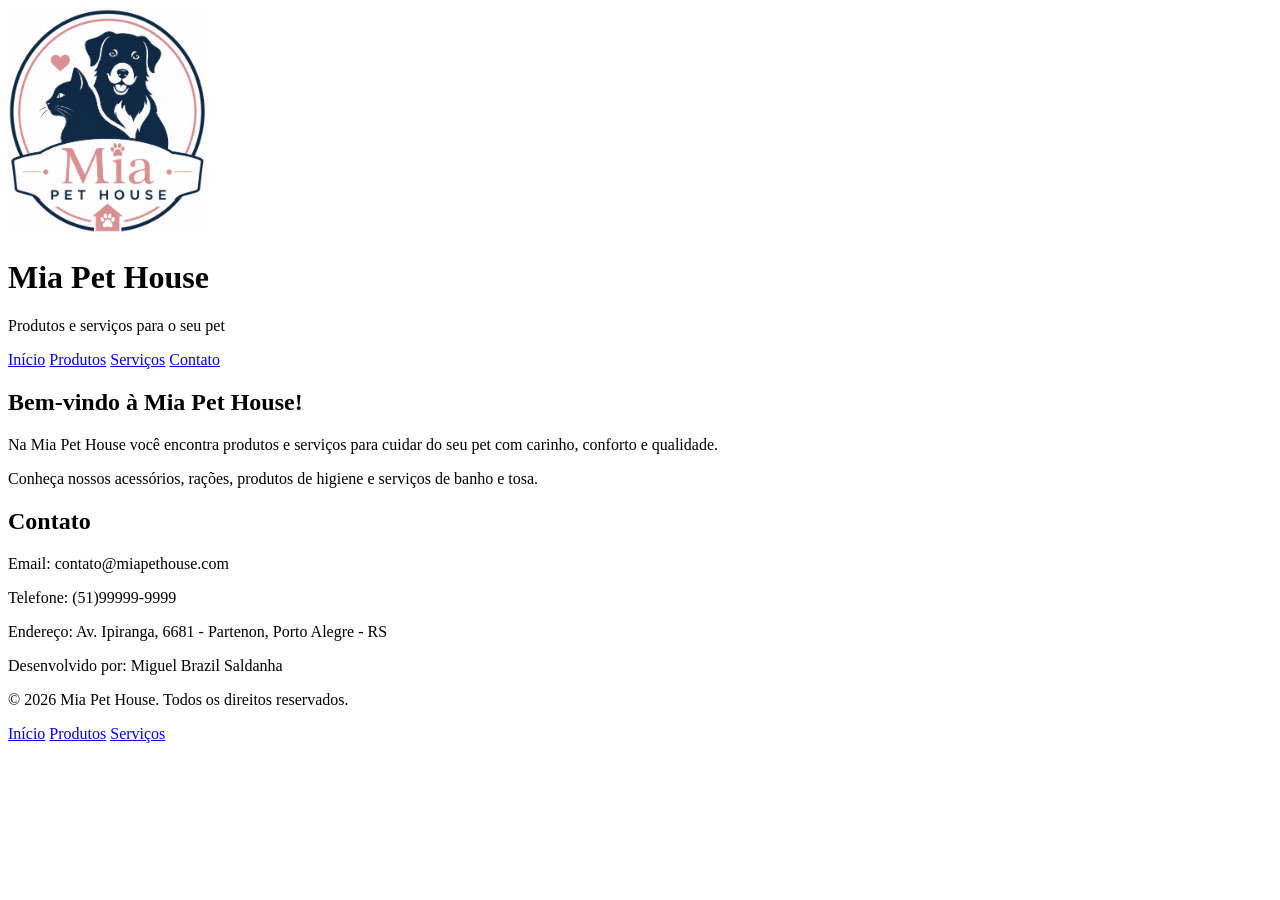
==== index.html @ 91f88000 "Add files via upload" ====
<!DOCTYPE html>
<html lang="pt-BR">
<head>
    <meta charset="UTF-8">
    <meta name="viewport" content="width=device-width, initial-scale=1.0">
    <title>Mia Pet House</title>
</head>
<body>
    
    <header id="index">
        <img src="imagens/logo.png" alt="Logo Mia Pet House" width="200">
        <h1>Mia Pet House</h1>
        <p>Produtos e serviços para o seu pet</p>

        <nav>
            <a href="#index">Início</a>
            <a href="produtos.html">Produtos</a>
            <a href="servicos.html">Serviços</a>
            <a href="#contato">Contato</a>
        </nav>
    </header>

    <main>
        <section>
            <h2>Bem-vindo à Mia Pet House!</h2>
            <p>
                Na Mia Pet House você encontra produtos e serviços para cuidar do seu pet com carinho, conforto e qualidade.
            </p>
            <p>
                Conheça nossos acessórios, rações, produtos de higiene e serviços de banho e tosa.
            </p>
        </section>
    </main>

    <footer id="contato">
        <h2>Contato</h2>
        <p>Email: contato@miapethouse.com</p>
        <p>Telefone: (51)99999-9999</p>
        <p>Endereço: Av. Ipiranga, 6681 - Partenon, Porto Alegre - RS</p>

        <p>Desenvolvido por: Miguel Brazil Saldanha</p>
        <p>&copy; 2026 Mia Pet House. Todos os direitos reservados.</p>

        <nav>
            <a href="#index">Início</a>
            <a href="produtos.html">Produtos</a>
            <a href="servicos.html">Serviços</a>
        </nav>

    </footer>

</body>
</html>
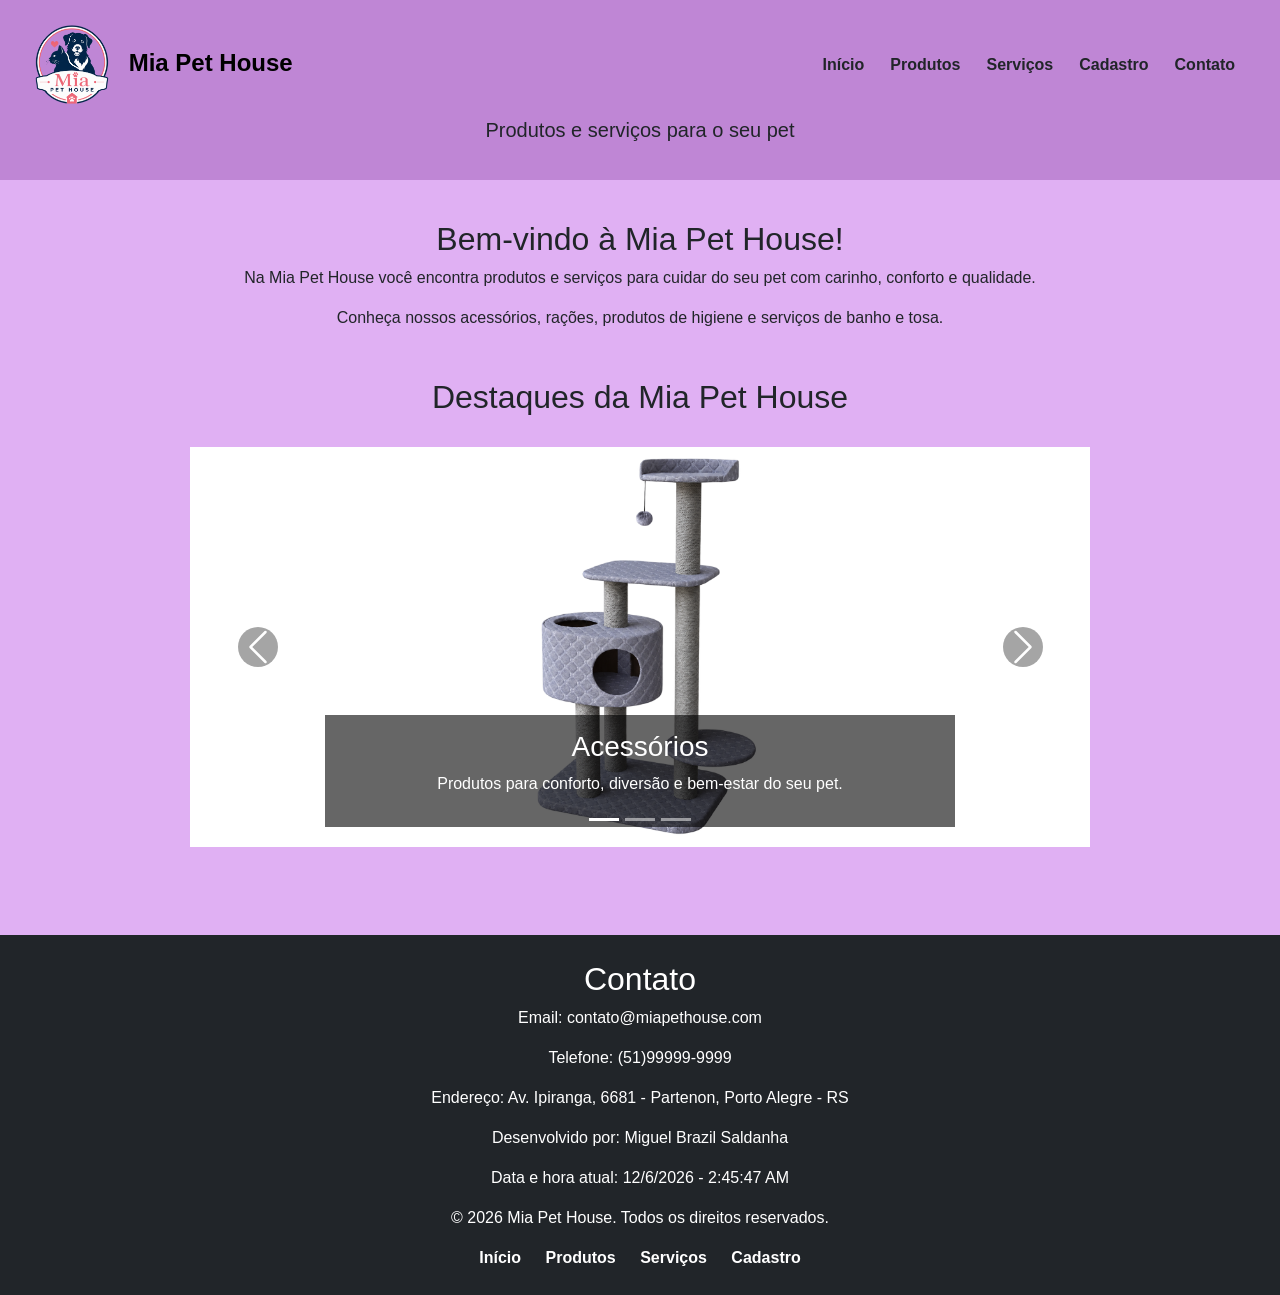
==== commit b95cb547: "Finalização fase 2 do projeto" ====
--- a/index.html
+++ b/index.html
@@ -3,24 +3,69 @@
 <head>
     <meta charset="UTF-8">
     <meta name="viewport" content="width=device-width, initial-scale=1.0">
+    <!--Bootstrap-->
+    <link href="https://cdn.jsdelivr.net/npm/bootstrap@5.3.0-alpha2/dist/css/bootstrap.min.css" rel="stylesheet">
+    <!--CSS-->
+    <link rel="stylesheet" href="css/style.css">
     <title>Mia Pet House</title>
 </head>
 <body>
-    
+
     <header id="index">
-        <img src="imagens/logo.png" alt="Logo Mia Pet House" width="200">
-        <h1>Mia Pet House</h1>
-        <p>Produtos e serviços para o seu pet</p>
+        <nav class="navbar navbar-expand-lg">
+            <div class="container-fluid">
 
-        <nav>
-            <a href="#index">Início</a>
-            <a href="produtos.html">Produtos</a>
-            <a href="servicos.html">Serviços</a>
-            <a href="#contato">Contato</a>
+                <a class="navbar-brand" href="#index">
+                    <img src="imagens/logo.png" alt="Logo da Mia Pet House"> 
+                    Mia Pet House
+                </a>
+
+                <button class="navbar-toggler" type="button"
+                    data-bs-toggle="collapse"
+                    data-bs-target="#menuPrincipal"
+                    aria-controls="menuPrincipal"
+                    aria-expanded="false"
+                    aria-label="Abrir menu de navegação">
+
+                    <span class="navbar-toggler-icon"></span>
+                </button>
+
+                <div class="collapse navbar-collapse" id="menuPrincipal">
+
+                    <ul class="navbar-nav ms-auto">
+
+                        <li class="nav-item">
+                            <a class="nav-link" href="#index">Início</a>
+                        </li>
+
+                        <li class="nav-item">
+                            <a class="nav-link" href="html/produtos.html">Produtos</a>
+                        </li>
+
+                        <li class="nav-item">
+                            <a class="nav-link" href="html/servicos.html">Serviços</a>
+                        </li>
+
+                        <li class="nav-item">
+                            <a class="nav-link" href="html/cadastro.html">Cadastro</a>
+                        </li>
+
+                        <li class="nav-item">
+                            <a class="nav-link" href="#contato">Contato</a>
+                        </li>
+
+                    </ul>
+
+                </div>
+
+            </div>
         </nav>
+
+        <p class="slogan">Produtos e serviços para o seu pet</p>
     </header>
 
     <main>
+        <!-- Seção de boas-vindas -->
         <section>
             <h2>Bem-vindo à Mia Pet House!</h2>
             <p>
@@ -29,6 +74,89 @@
             <p>
                 Conheça nossos acessórios, rações, produtos de higiene e serviços de banho e tosa.
             </p>
+        </section>
+        <!-- Carrossel de destaques -->
+        <section class="container my-5">
+            <h2>Destaques da Mia Pet House</h2>
+
+            <div id="carouselDestaques" class="carousel slide" data-bs-ride="carousel">
+
+                <!-- Indicadores -->
+                <div class="carousel-indicators">
+                    <button type="button" data-bs-target="#carouselDestaques"
+                        data-bs-slide-to="0" class="active"
+                        aria-current="true" aria-label="Slide 1"></button>
+
+                    <button type="button" data-bs-target="#carouselDestaques"
+                        data-bs-slide-to="1"
+                        aria-label="Slide 2"></button>
+
+                    <button type="button" data-bs-target="#carouselDestaques"
+                        data-bs-slide-to="2"
+                        aria-label="Slide 3"></button>
+                </div>
+
+                <!-- Imagens -->
+                <div class="carousel-inner">
+
+                    <div class="carousel-item active">
+                        <img src="imagens/torre-gato.png"
+                            class="d-block w-100 imagem-carrossel"
+                            alt="Torre para gatos com plataformas para descanso e recreação">
+
+                        <div class="carousel-caption d-none d-md-block">
+                            <h3>Acessórios</h3>
+                            <p>Produtos para conforto, diversão e bem-estar do seu pet.</p>
+                        </div>
+                    </div>
+
+                    <div class="carousel-item">
+                        <img src="imagens/racao-cachorro.png"
+                            class="d-block w-100 imagem-carrossel"
+                            alt="Pacote de ração seca para cães adultos">
+
+                        <div class="carousel-caption d-none d-md-block">
+                            <h3>Rações</h3>
+                            <p>Alimentação para cães e gatos.</p>
+                        </div>
+                    </div>
+
+                    <div class="carousel-item">
+                        <img src="imagens/tapete-higienico.png"
+                            class="d-block w-100 imagem-carrossel"
+                            alt="Pacote de tapetes higiênicos absorventes para animais">
+
+                        <div class="carousel-caption d-none d-md-block">
+                            <h3>Higiene e limpeza</h3>
+                            <p>Produtos para manter o ambiente do seu pet limpo e confortável.</p>
+                        </div>
+                    </div>
+
+                </div>
+
+                <!-- Botão anterior -->
+                <button class="carousel-control-prev" type="button"
+                    data-bs-target="#carouselDestaques"
+                    data-bs-slide="prev">
+
+                    <span class="carousel-control-prev-icon"
+                        aria-hidden="true"></span>
+
+                    <span class="visually-hidden">Anterior</span>
+                </button>
+
+                <!-- Botão próximo -->
+                <button class="carousel-control-next" type="button"
+                    data-bs-target="#carouselDestaques"
+                    data-bs-slide="next">
+
+                    <span class="carousel-control-next-icon"
+                        aria-hidden="true"></span>
+
+                    <span class="visually-hidden">Próximo</span>
+                </button>
+
+            </div>
         </section>
     </main>
 
@@ -39,15 +167,22 @@
         <p>Endereço: Av. Ipiranga, 6681 - Partenon, Porto Alegre - RS</p>
 
         <p>Desenvolvido por: Miguel Brazil Saldanha</p>
+        <p>Data e hora atual: <span id="horaAtual"></span></p>
         <p>&copy; 2026 Mia Pet House. Todos os direitos reservados.</p>
 
         <nav>
             <a href="#index">Início</a>
-            <a href="produtos.html">Produtos</a>
-            <a href="servicos.html">Serviços</a>
+            <a href="html/produtos.html">Produtos</a>
+            <a href="html/servicos.html">Serviços</a>
+            <a href="html/cadastro.html">Cadastro</a>
         </nav>
 
     </footer>
 
+    <!--Bootstrap JavaScript-->
+    <script src="https://cdn.jsdelivr.net/npm/bootstrap@5.3.0-alpha2/dist/js/bootstrap.bundle.min.js"></script>
+
+    <!--JavaScript-->
+    <script src="js/script.js"></script>
 </body>
 </html>
--- a/css/style.css
+++ b/css/style.css
@@ -0,0 +1,182 @@
+/*Configurações gerais*/
+body{
+    font-family:Arial, Helvetica, sans-serif;
+    background-color:rgb(224, 176, 243);
+    color:#212529;
+}
+/*Cabeçalho*/
+header{
+    background-color:rgb(191, 134, 213);
+    text-align:center;
+    padding:20px;
+}
+/*Titulo do site*/
+header h1{
+    margin-top:10px;
+}
+/*Barra de navegação*/
+.navbar {
+    padding: 0;
+}
+
+/*Nome e logo da empresa*/
+.navbar-brand {
+    font-weight: bold;
+    font-size: 24px;
+}
+
+.navbar-brand img {
+    width: 80px;
+    height: auto;
+    margin-right: 10px;
+}
+
+/*Links do menu*/
+.navbar .nav-link {
+    color: #212529;
+    font-weight: bold;
+    margin: 0 5px;
+}
+
+.navbar .nav-link:hover {
+    color: #7e1c73;
+}
+
+/*Slogan*/
+.slogan {
+    margin: 5px 0 0;
+    padding-bottom: 15px;
+    font-size: 20px;
+    font-weight: 500;
+}
+/*Conteúdo principal*/
+main{
+    padding: 40px 20px;
+    text-align:center;
+}
+/*Carrossel*/
+#carouselDestaques {
+    max-width: 900px;
+    margin: 30px auto;
+}
+
+.imagem-carrossel {
+    height: 400px;
+    object-fit: contain;
+    background-color: white;
+}
+
+.carousel-caption {
+    background-color: rgba(0, 0, 0, 0.6);
+    padding: 15px;
+}
+.carousel-control-prev-icon,
+.carousel-control-next-icon {
+    background-color: rgba(0, 0, 0, 0.7);
+    border-radius: 50%;
+    padding: 20px;
+}
+/*Rodapé*/
+footer{
+    background-color:#212529;
+    color:white;
+    text-align:center;
+    padding:25px;
+}
+footer a{
+    color:white;
+    text-decoration:none;
+    margin:0 10px;
+    font-weight:bold;
+}
+footer a:hover{
+    text-decoration:underline;
+}
+/*Produtos*/
+.card {
+    border: none;
+    border-radius: 15px;
+}
+
+.produto-img {
+    height: 300px;
+    object-fit: contain;
+    padding: 20px;
+}
+
+.card-body {
+    text-align: center;
+}
+
+.card-title {
+    font-weight: bold;
+}
+
+.preco {
+    font-size: 22px;
+    font-weight: bold;
+    color: #7e1c73;
+}
+
+.card:hover {
+    transform: translateY(-5px);
+    transition: 0.3s;
+}
+/*Serviços*/
+.servico-card {
+    padding: 20px;
+}
+
+.servico-card:hover {
+    transform: translateY(-5px);
+    transition: 0.3s;
+}
+
+/*Botão de agendamento*/
+.btn-agendar {
+    background-color: #7e1c73;
+    color: white;
+    font-weight: bold;
+    padding: 10px 20px;
+}
+
+.btn-agendar:hover {
+    background-color: #5a1250;
+    color: white;
+}
+/*Formulário*/
+.form-section {
+    background-color: white;
+    padding: 30px;
+    margin-bottom: 30px;
+    border-radius: 15px;
+    box-shadow: 0 4px 10px rgba(0, 0, 0, 0.1);
+}
+
+.form-section legend {
+    font-size: 24px;
+    font-weight: bold;
+    color: #7e1c73;
+    margin-bottom: 20px;
+}
+/* Opção de cuidados especiais do pet */
+.cuidados-pet {
+    display: flex;
+    align-items: center;
+    justify-content: flex-start;
+    gap: 8px;
+    text-align: left;
+}
+
+.cuidados-pet .form-check-input {
+    margin: 0;
+    float: none;
+}
+/* Acessibilidade: destaque para navegação pelo teclado */
+a:focus,
+button:focus,
+input:focus,
+textarea:focus {
+    outline: 3px solid #212529;
+    outline-offset: 3px;
+}
